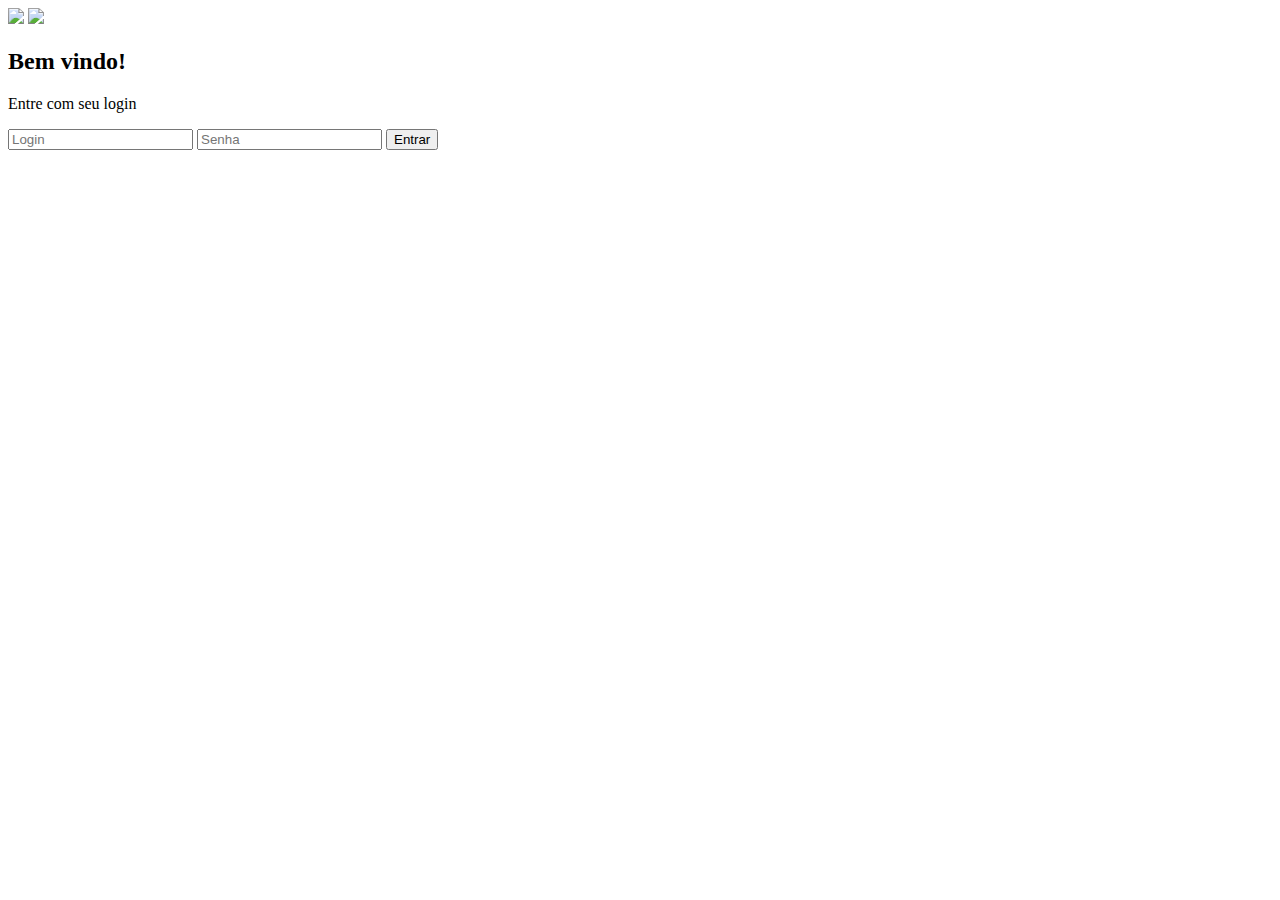
==== index.html @ cb88b098 "Add files via upload" ====
<!DOCTYPE html>
<html lang="pt-br">

<head>
    <meta charset="UTF-8">
    <meta http-equiv="X-UA-Compatible" content="IE=edge">
    <meta name="viewport" content="width=device-width, initial-scale=1.0">
    <title>Página inicial</title>
    <link rel="stylesheet" href="css/estilo.css">
    <script src="https://kit.fontawesome.com/8a4318b70a.js" crossorigin="anonymous"></script>
</head>

<body>
    <div class="cabecalho">
        <!-- Cabeçalho -->
        <div id="cabecalho-emge">
            <!-- Logos EMGE & Dom Helder -->
            <img id="dhc" src="imagens/domhelder_logo.png" width="87px">
            <img src="imagens/emge_logo.png" width="155px">
        </div>
    </div>
    <div class="container">
        <!-- Conteiner -->
        <div class="conteudo primeiro-conteudo">
            <!-- Caixa -->
            <div class="primeira-coluna">
                <!-- Lado esquerdo da caixa-->
                <h2 class="titulo">Bem vindo!</h2>
                <p class="descricao">Entre com seu login</p>
            </div>
            <div class="segunda-coluna">
                <!-- Lado direito da caixa -->
                <form action="" class="form">
                    <label class="label-input" for="">
                        <i class="fa-solid fa-user icon-modify"></i>
                        <input type="text" name="" id="" placeholder="Login">
                    </label>
                    <label class="label-input" for="">
                        <i class="fa-solid fa-lock icon-modify"></i>
                        <input type="password" name="" id="" placeholder="Senha">
                    </label>
                    <button class="btn btn-primary">Entrar</button>
                </form>
            </div>
        </div>
    </div>
    <div class="rodape">
    </div> <!-- Rodapé -->
</body>

</html>
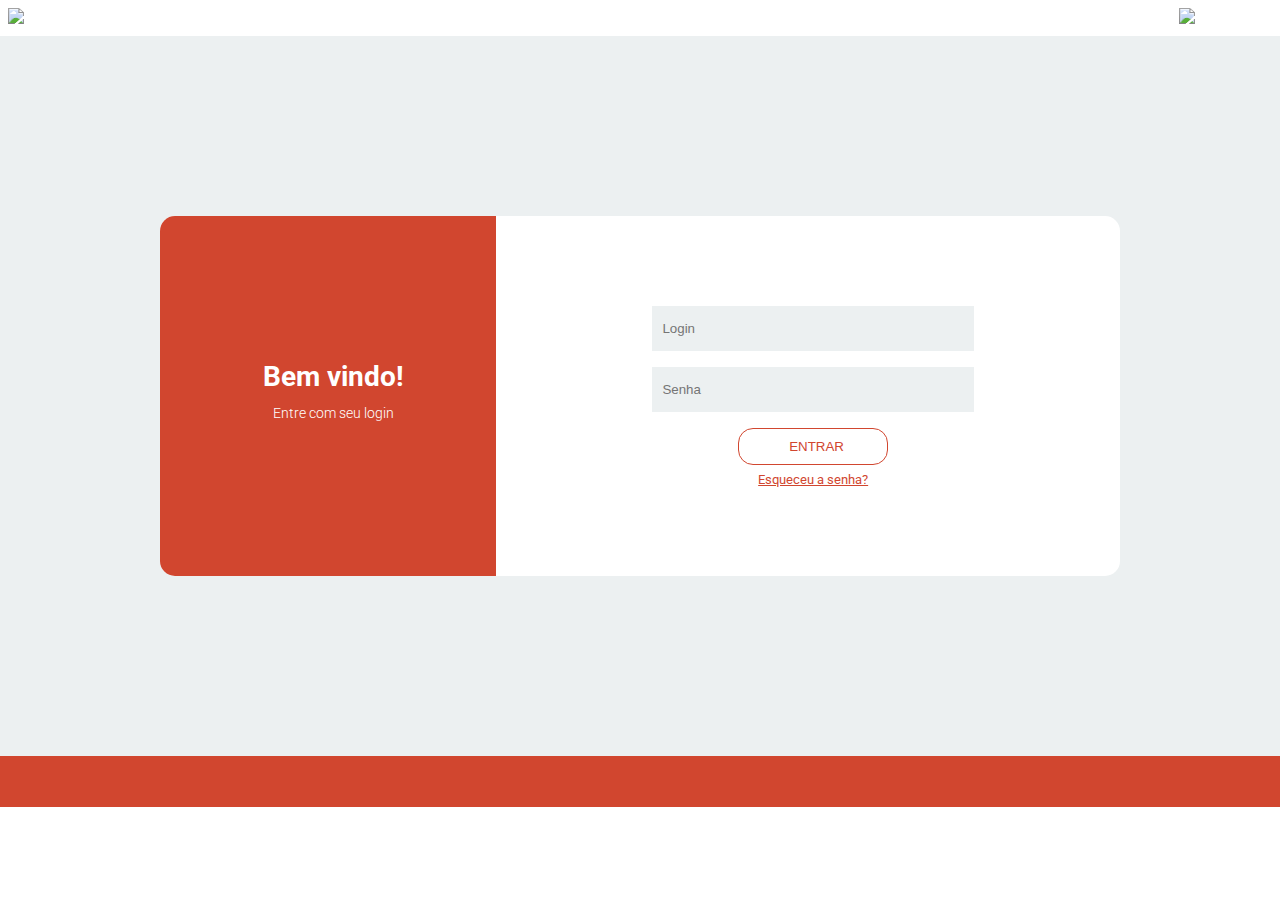
==== commit ea193d52: ""Esqueceu a senha"?" ====
--- a/index.html
+++ b/index.html
@@ -40,6 +40,9 @@
                         <input type="password" name="" id="" placeholder="Senha">
                     </label>
                     <button class="btn btn-primary">Entrar</button>
+                    <p id="forgotpassword">
+                        <a id="password" href="#">Esqueceu a senha?</a>
+                    </p>
                 </form>
             </div>
         </div>
--- a/css/estilo.css
+++ b/css/estilo.css
@@ -0,0 +1,155 @@
+@import url('https://fonts.googleapis.com/css2?family=Roboto:wght@300;500&display=swap');
+
+* {
+    margin: 0;
+    padding: 0;
+}
+
+body {
+    font-family: 'Roboto', sans-serif;
+}
+
+.cabecalho {
+    margin: 0;
+    padding: 8px;
+}
+
+#cabecalho-emge {
+    background-position: center left;
+}
+
+#dhc {
+    float: right;
+    padding-right: 6px;
+}
+
+.container {
+    align-items: center;
+    display: flex;
+    justify-content: center;
+    align-items: center;
+    height: 80vh;
+    background-color: #ecf0f1;
+}
+
+.primeiro-conteudo {
+    display: flex;
+    position: relative;
+}
+
+.primeira-coluna {
+    text-align: center;
+    flex: 1 0 auto;
+    z-index: 10;
+}
+
+.titulo {
+    color: white;
+    font-size: 28px;
+    font-weight: bold;
+    text-align: center;
+}
+
+.descricao {
+    font-size: 14px;
+    color: white;
+    font-weight: 300;
+    line-height: 40px;
+}
+
+.segunda-coluna {
+    flex: 2 0 auto;
+    display: flex;
+    flex-direction: column;
+    align-items: center;
+}
+
+.btn {
+    border-radius: 15px;
+    text-transform: uppercase;
+    color: #D1462F;
+    font-weight: bold;
+    width: 150px;
+    align-self: center;
+    border-width: 0;
+    border: 1px solid #D1462F;
+    margin-top: 8px;
+}
+
+
+.btn-primary {
+    background-color: transparent;
+    color: #D1462F;
+    padding: 10px 50px;
+    font-weight: 300;
+}
+
+.btn-primary:hover {
+    background-color: #D1462F;
+    color: white;
+    font-weight: 300;
+}
+
+.conteudo {
+    border-radius: 15px;
+    background-color: white;
+    width: 960px;
+    height: 50%;
+    justify-content: space-between;
+    align-items: center;
+
+}
+
+.conteudo::before {
+    content: "";
+    position: absolute;
+    background-color: #D1462F;
+    width: 35%;
+    height: 100%;
+    border-top-left-radius: 15px;
+    border-bottom-left-radius: 15px;
+}
+
+.form {
+    display: flex;
+    flex-direction: column;
+    width: 55%;
+}
+
+.label-input {
+    background-color:#ecf0f1;
+    display: flex;
+    align-items: center;
+    margin: 8px;
+}
+
+.form input {
+    height: 45px;
+    border: none;
+    background-color: #ecf0f1;
+    width: 100%;
+}
+
+.form input:active {
+    text-decoration: none;
+}
+
+.icon-modify {
+    color: #7f8c8d;
+    padding: 0 5px;
+}
+
+#forgotpassword {
+    text-align: center;
+    font-size: 13px;
+    line-height: 30px;
+}
+
+#password {
+    color: #D1462F;
+}
+
+.rodape {
+    background-color: #D1462F;
+    height: 5.7vh;
+}
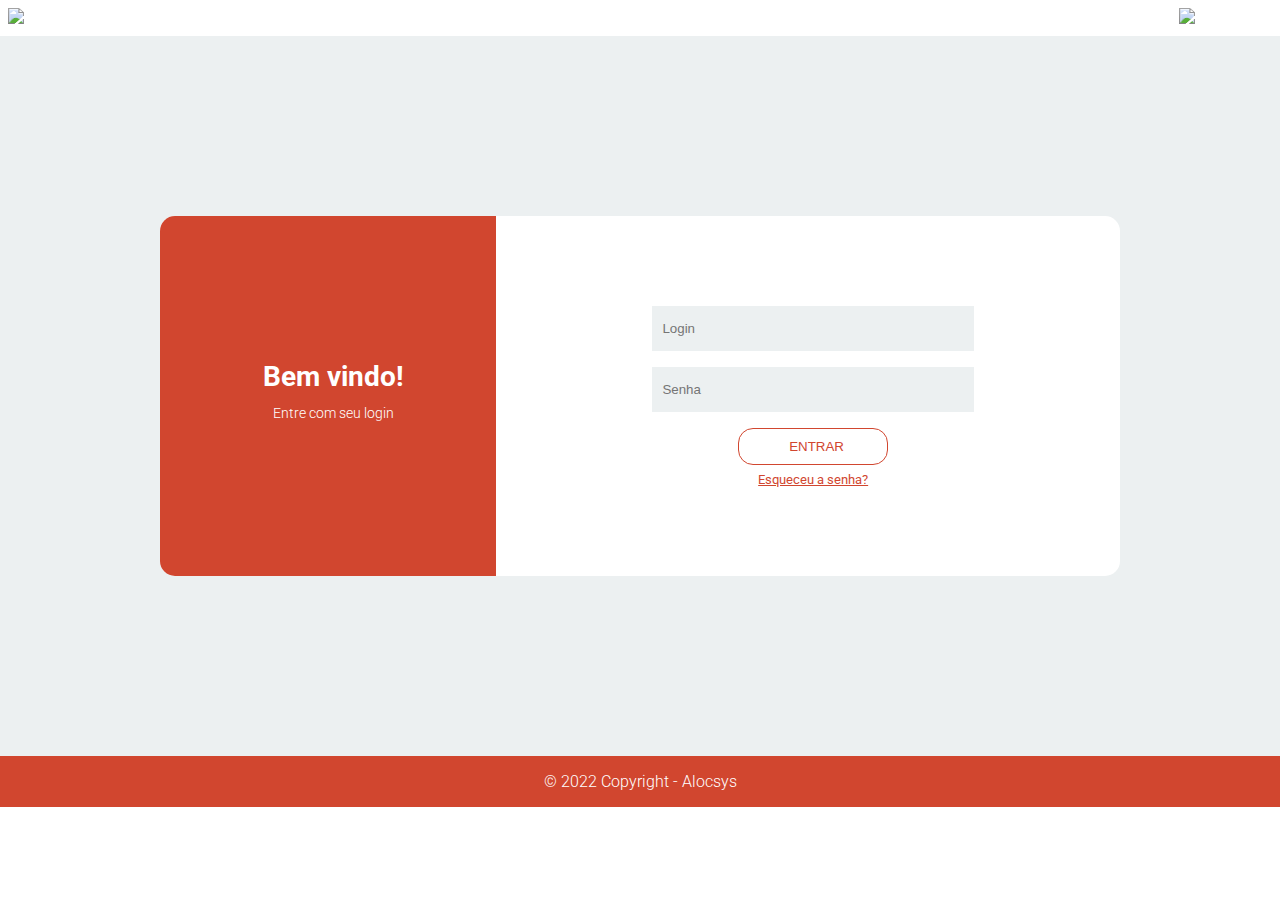
==== commit c6f9785c: "Tela pós login v2 + some bug fixes" ====
--- a/index.html
+++ b/index.html
@@ -1,3 +1,4 @@
+
 <!DOCTYPE html>
 <html lang="pt-br">
 
@@ -5,7 +6,7 @@
     <meta charset="UTF-8">
     <meta http-equiv="X-UA-Compatible" content="IE=edge">
     <meta name="viewport" content="width=device-width, initial-scale=1.0">
-    <title>Página inicial</title>
+    <title>Entre com seu login</title>
     <link rel="stylesheet" href="css/estilo.css">
     <script src="https://kit.fontawesome.com/8a4318b70a.js" crossorigin="anonymous"></script>
 </head>
@@ -48,6 +49,7 @@
         </div>
     </div>
     <div class="rodape">
+        <p class="texto-rodape">&copy 2022 Copyright - Alocsys</p>
     </div> <!-- Rodapé -->
 </body>
 
--- a/css/estilo.css
+++ b/css/estilo.css
@@ -1,4 +1,6 @@
 @import url('https://fonts.googleapis.com/css2?family=Roboto:wght@300;500&display=swap');
+
+/* PÁGINA DE LOGIN */
 
 * {
     margin: 0;
@@ -74,6 +76,7 @@
     border-width: 0;
     border: 1px solid #D1462F;
     margin-top: 8px;
+    cursor: pointer;
 }
 
 
@@ -88,6 +91,7 @@
     background-color: #D1462F;
     color: white;
     font-weight: 300;
+    transition: all 0.3s ease;
 }
 
 .conteudo {
@@ -149,7 +153,76 @@
     color: #D1462F;
 }
 
+#password:hover {
+    color: black;
+}
+
 .rodape {
     background-color: #D1462F;
     height: 5.7vh;
-}
+    display: flex;
+    justify-content: center;
+    align-items: center;
+}
+
+/* PÁGINA INICIAL */
+
+#cabecalho-inicial {
+    height: 14vh;
+    justify-content: center;
+    justify-content: space-between;
+    display: flex;
+    padding-right: 20px;
+    background-color: white;
+}
+
+#imagem-emge {
+    margin: 10px;
+    height: 60px;
+}
+
+.caixa-botoes {
+    border-radius: 15px;
+    background-color: white;
+    width: 960px;
+    height: 70%;
+    display: flex;
+    flex-direction: row;
+    align-items: center;
+    justify-content: center;
+}
+
+.botao {
+    height: 200px;
+    width: 180px;
+    margin: 100px;
+    font-size: 17px;
+    border-radius: 6px;
+    border-width: 0;
+    cursor: pointer;
+    /* background-color: rgba(128, 128, 128, 0.5); */
+    font-weight: 500;
+}
+
+.botao:hover {
+    border: 2px solid black;
+    transition: all 0.1s ease;
+}
+
+.icone1 {
+    margin-bottom: 30px;
+    font-size: 90px;
+}
+
+.rodape-main {
+    background-color: #D1462F;
+    height: 6vh;
+    align-items: center;
+    justify-content: center;
+    display: flex;
+}
+
+.texto-rodape {
+    color: white;
+    font-weight: 300;
+}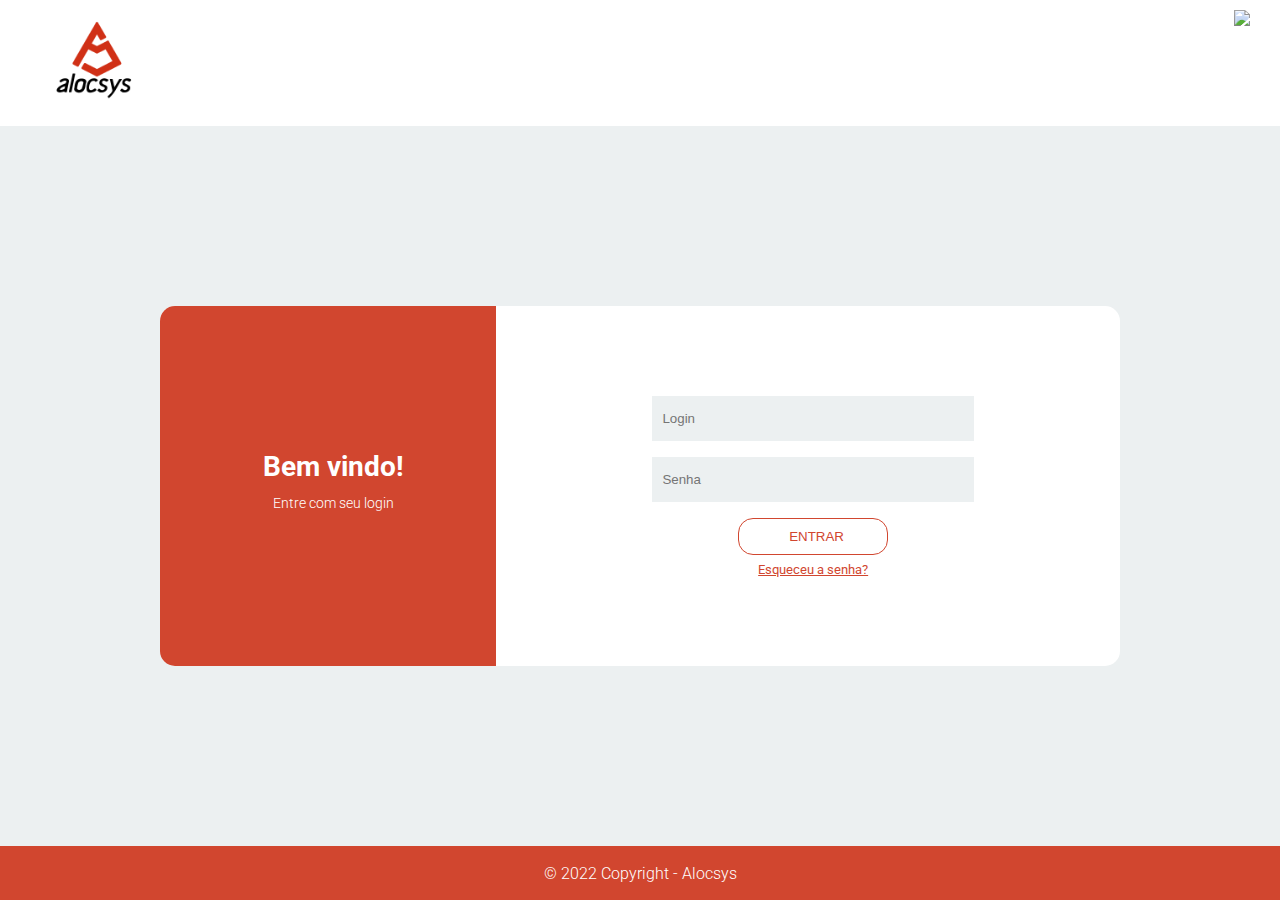
==== commit 6c2a6d3f: "Code reusing" ====
--- a/index.html
+++ b/index.html
@@ -1,3 +1,4 @@
+
 
 <!DOCTYPE html>
 <html lang="pt-br">
@@ -12,13 +13,9 @@
 </head>
 
 <body>
-    <div class="cabecalho">
-        <!-- Cabeçalho -->
-        <div id="cabecalho-emge">
-            <!-- Logos EMGE & Dom Helder -->
-            <img id="dhc" src="imagens/domhelder_logo.png" width="87px">
-            <img src="imagens/emge_logo.png" width="155px">
-        </div>
+    <div class="cabecalho-inicial">
+        <img src="imagens/alocsys_black.png">
+        <img id="imagem-emge"src="imagens/emge_logo.png">
     </div>
     <div class="container">
         <!-- Conteiner -->
@@ -48,7 +45,7 @@
             </div>
         </div>
     </div>
-    <div class="rodape">
+    <div class="rodape-main">
         <p class="texto-rodape">&copy 2022 Copyright - Alocsys</p>
     </div> <!-- Rodapé -->
 </body>
--- a/css/estilo.css
+++ b/css/estilo.css
@@ -11,18 +11,8 @@
     font-family: 'Roboto', sans-serif;
 }
 
-.cabecalho {
-    margin: 0;
-    padding: 8px;
-}
-
-#cabecalho-emge {
-    background-position: center left;
-}
-
-#dhc {
-    float: right;
-    padding-right: 6px;
+#emge {
+    width: 155px;
 }
 
 .container {
@@ -157,17 +147,9 @@
     color: black;
 }
 
-.rodape {
-    background-color: #D1462F;
-    height: 5.7vh;
-    display: flex;
-    justify-content: center;
-    align-items: center;
-}
-
 /* PÁGINA INICIAL */
 
-#cabecalho-inicial {
+.cabecalho-inicial {
     height: 14vh;
     justify-content: center;
     justify-content: space-between;
@@ -181,10 +163,13 @@
     height: 60px;
 }
 
-.caixa-botoes {
+.caixa {
     border-radius: 15px;
     background-color: white;
-    width: 960px;
+    width: 960px; 
+}
+
+.pagina-inicial {
     height: 70%;
     display: flex;
     flex-direction: row;
@@ -225,4 +210,4 @@
 .texto-rodape {
     color: white;
     font-weight: 300;
-}+}
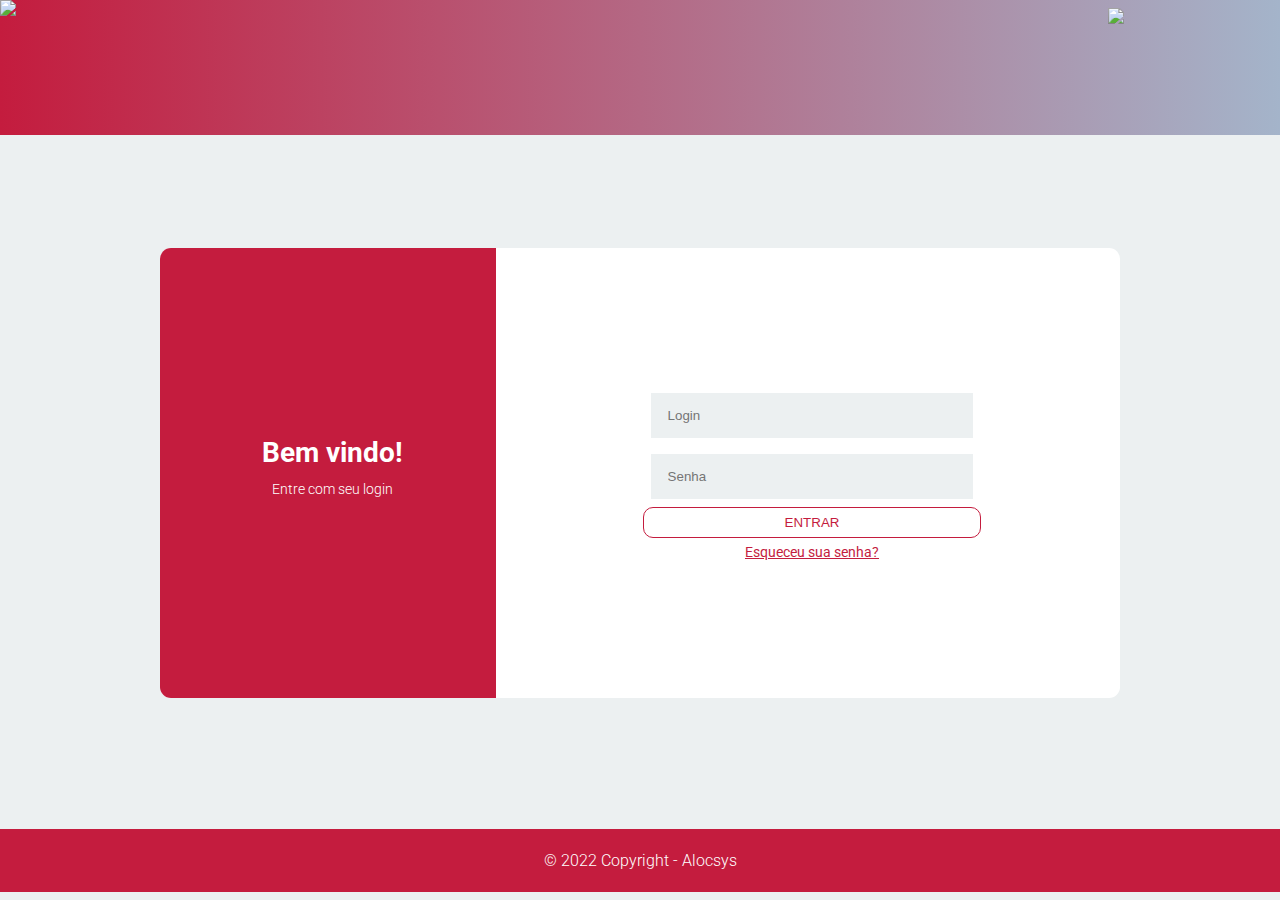
==== commit a8ba58e1: "(feat): v2 do código" ====
--- a/index.html
+++ b/index.html
@@ -1,53 +1,49 @@
-
 
 <!DOCTYPE html>
 <html lang="pt-br">
-
 <head>
     <meta charset="UTF-8">
     <meta http-equiv="X-UA-Compatible" content="IE=edge">
     <meta name="viewport" content="width=device-width, initial-scale=1.0">
     <title>Entre com seu login</title>
-    <link rel="stylesheet" href="css/estilo.css">
+    <link rel="stylesheet" type="text/css" href="css/estilo.css">
     <script src="https://kit.fontawesome.com/8a4318b70a.js" crossorigin="anonymous"></script>
 </head>
-
 <body>
-    <div class="cabecalho-inicial">
-        <img src="imagens/alocsys_black.png">
-        <img id="imagem-emge"src="imagens/emge_logo.png">
-    </div>
-    <div class="container">
-        <!-- Conteiner -->
-        <div class="conteudo primeiro-conteudo">
-            <!-- Caixa -->
-            <div class="primeira-coluna">
-                <!-- Lado esquerdo da caixa-->
-                <h2 class="titulo">Bem vindo!</h2>
-                <p class="descricao">Entre com seu login</p>
-            </div>
-            <div class="segunda-coluna">
-                <!-- Lado direito da caixa -->
-                <form action="" class="form">
-                    <label class="label-input" for="">
-                        <i class="fa-solid fa-user icon-modify"></i>
-                        <input type="text" name="" id="" placeholder="Login">
-                    </label>
-                    <label class="label-input" for="">
-                        <i class="fa-solid fa-lock icon-modify"></i>
-                        <input type="password" name="" id="" placeholder="Senha">
-                    </label>
-                    <button class="btn btn-primary">Entrar</button>
-                    <p id="forgotpassword">
-                        <a id="password" href="#">Esqueceu a senha?</a>
-                    </p>
-                </form>
+    <header>
+        <div class="cabecalho"> <!-- Cabeçalho -->
+            <img src="imagens/alocsysw.png" width="140px" style="float: left;">
+            <img src="imagens/emge_logo_white.png" width="140px" style="float: right; margin-top: 8px; margin-right: 25px;">
+        </div>
+    </header>
+    <main>
+        <div class="container"> <!-- Área principal -->
+            <div class="conteudo primeiro-conteudo"> <!-- Caixa-->
+                <div class="primeira-coluna"> <!-- Lado esquerdo da caixa -->
+                    <h2 class="titulo">Bem vindo!</h2>
+                    <p class="desc">Entre com seu login</p>
+                </div>
+                <div class="segunda-coluna"> <!-- Lado direito da caixa -->
+                    <form action="" class="form"> <!-- Formulário de login -->
+                        <label for="" class="label">
+                            <i class="fa-solid fa-user icon-modify"></i>
+                            <input type="text" name="" class="input" placeholder="Login">
+                        </label>
+                        <label for="" class="label">
+                            <i class="fa-solid fa-lock icon-modify"></i>
+                            <input type="password" name="" id="" placeholder="Senha">
+                        </label>
+                        <button class="button">Entrar</button>
+                        <a href="">Esqueceu sua senha?</a>
+                    </form>
+                </div>
             </div>
         </div>
-    </div>
-    <div class="rodape-main">
-        <p class="texto-rodape">&copy 2022 Copyright - Alocsys</p>
-    </div> <!-- Rodapé -->
+    </main>
+    <footer> <!-- Rodapé -->
+        <div class="rodape">
+            <p class="texto-rodape">&copy 2022 Copyright - Alocsys</p>
+        </div>
+    </footer>
 </body>
-
 </html>--- a/css/estilo.css
+++ b/css/estilo.css
@@ -1,27 +1,73 @@
 @import url('https://fonts.googleapis.com/css2?family=Roboto:wght@300;500&display=swap');
-
-/* PÁGINA DE LOGIN */
-
+/* Formatações iniciais */
 * {
     margin: 0;
     padding: 0;
 }
 
+/* Layout */
+
 body {
     font-family: 'Roboto', sans-serif;
-}
-
-#emge {
-    width: 155px;
+    background-color: #ecf0f1;
+}
+
+.cabecalho {
+    height: 15vh;
+    background-image: linear-gradient(to right, #C41C3E, #A4B4CA);
+    padding-right: 7px;
 }
 
 .container {
-    align-items: center;
     display: flex;
     justify-content: center;
     align-items: center;
-    height: 80vh;
-    background-color: #ecf0f1;
+    height: 75vh;
+}
+
+.box {
+    background-color: white;
+    width: 960px;
+    height: 50vh;
+    border-radius: 11px;
+}
+
+.rodape {
+    height: 7vh;
+    background-color: #C41C3E;
+    position: relative;
+    top: 19px;
+    text-align: center;
+    align-items: center;
+    justify-content: center;
+    display: flex;
+}
+
+.texto-rodape {
+    color: white;
+    font-weight: 300;
+}
+
+/* Formatações de "index.html" */
+
+.conteudo {
+    background-color: white;
+    width: 960px;
+    height: 50vh;
+    justify-content: space-between;
+    align-items: center;
+    border-radius: 11px;
+}
+
+.conteudo:before {
+    content: "";
+    position: absolute;
+    background-color: #C41C3E;
+    width: 35%;
+    height: 100%;
+    border-top-left-radius: 11px;
+    border-bottom-left-radius: 11px;
+
 }
 
 .primeiro-conteudo {
@@ -42,7 +88,7 @@
     text-align: center;
 }
 
-.descricao {
+.desc {
     font-size: 14px;
     color: white;
     font-weight: 300;
@@ -56,158 +102,130 @@
     align-items: center;
 }
 
-.btn {
-    border-radius: 15px;
-    text-transform: uppercase;
-    color: #D1462F;
-    font-weight: bold;
-    width: 150px;
-    align-self: center;
-    border-width: 0;
-    border: 1px solid #D1462F;
-    margin-top: 8px;
-    cursor: pointer;
-}
-
-
-.btn-primary {
-    background-color: transparent;
-    color: #D1462F;
-    padding: 10px 50px;
-    font-weight: 300;
-}
-
-.btn-primary:hover {
-    background-color: #D1462F;
-    color: white;
-    font-weight: 300;
-    transition: all 0.3s ease;
-}
-
-.conteudo {
-    border-radius: 15px;
-    background-color: white;
-    width: 960px;
-    height: 50%;
-    justify-content: space-between;
-    align-items: center;
-
-}
-
-.conteudo::before {
-    content: "";
-    position: absolute;
-    background-color: #D1462F;
-    width: 35%;
-    height: 100%;
-    border-top-left-radius: 15px;
-    border-bottom-left-radius: 15px;
-}
-
 .form {
     display: flex;
     flex-direction: column;
     width: 55%;
 }
 
-.label-input {
-    background-color:#ecf0f1;
+.label {
+    background-color: #ecf0f1;
     display: flex;
     align-items: center;
     margin: 8px;
 }
 
-.form input {
+input {
     height: 45px;
     border: none;
     background-color: #ecf0f1;
     width: 100%;
-}
-
-.form input:active {
-    text-decoration: none;
+    padding-left: 5px;
+}
+
+input:active {
+    border: none;
 }
 
 .icon-modify {
-    color: #7f8c8d;
-    padding: 0 5px;
-}
-
-#forgotpassword {
-    text-align: center;
-    font-size: 13px;
-    line-height: 30px;
-}
-
-#password {
-    color: #D1462F;
-}
-
-#password:hover {
-    color: black;
-}
-
-/* PÁGINA INICIAL */
-
-.cabecalho-inicial {
-    height: 14vh;
-    justify-content: center;
+    color: #7F8C8D;
+    margin-right: 5px;
+    margin-left: 7px;
+}
+
+.button {
+    background-color: white;
+    color: #C41C3E;
+    border-radius: 10px;
+    padding: 7px;
+    border: 1px solid #C41C3E;
+    text-transform: uppercase;
+    width: 100%;
+}
+
+.button:hover {
+    background-color: #C41C3E;
+    color: white;
+    transition: all 0.3s ease;
+}
+
+a {
+    color: #C41C3E;
+    font-size: 14px;
+    text-align: center;
+    margin-top: 6px;
+}
+
+/* Formatações de "pagina-inicial.html" */
+
+.box {
     justify-content: space-between;
-    display: flex;
-    padding-right: 20px;
-    background-color: white;
-}
-
-#imagem-emge {
-    margin: 10px;
-    height: 60px;
-}
-
-.caixa {
-    border-radius: 15px;
-    background-color: white;
-    width: 960px; 
-}
-
-.pagina-inicial {
-    height: 70%;
-    display: flex;
-    flex-direction: row;
-    align-items: center;
-    justify-content: center;
-}
-
-.botao {
+    align-items: center;
+    display: flex;
+}
+
+.botao-inicial {
     height: 200px;
     width: 180px;
     margin: 100px;
-    font-size: 17px;
-    border-radius: 6px;
-    border-width: 0;
+    border: none;
+    border-radius: 14px;
+    font-size: 19px;
     cursor: pointer;
-    /* background-color: rgba(128, 128, 128, 0.5); */
-    font-weight: 500;
-}
-
-.botao:hover {
-    border: 2px solid black;
-    transition: all 0.1s ease;
-}
-
-.icone1 {
+}
+
+/* .botao-inicial:hover { // Futura customização do botão 
+
+} */
+
+.icone {
     margin-bottom: 30px;
     font-size: 90px;
-}
-
-.rodape-main {
-    background-color: #D1462F;
-    height: 6vh;
-    align-items: center;
-    justify-content: center;
-    display: flex;
-}
-
-.texto-rodape {
-    color: white;
-    font-weight: 300;
-}
+    color: #C41C3E;
+}
+
+/* Formatação de "consultar-reserva.html" */ 
+
+.reserva {
+    height: 90%;
+}
+
+.consultar-reserva {
+    margin: 0 auto;
+}
+
+.consultar-reserva label {
+    margin: 15px;
+} 
+
+/* Formatação de "realizar reserva.html" */
+
+.realizar-reserva {
+    height: 90%;
+}
+
+.form-realizar-reserva {
+    margin: 0 auto;
+    line-height: 30px;
+}
+
+.btn-realizar-reserva {
+    margin-top: 10px;
+}
+
+/* Formatação de "cadastrar usuario.html" */
+
+.cadastrar-usuario {
+    line-height: 40px;
+    height: auto;
+    padding-top: 10px;
+    padding-bottom: 10px;
+}
+
+.form-cadastrar-usuario {
+    margin: 0 auto;
+}
+
+.btn-cadastrar-usuario {
+    margin-top: 15px;
+}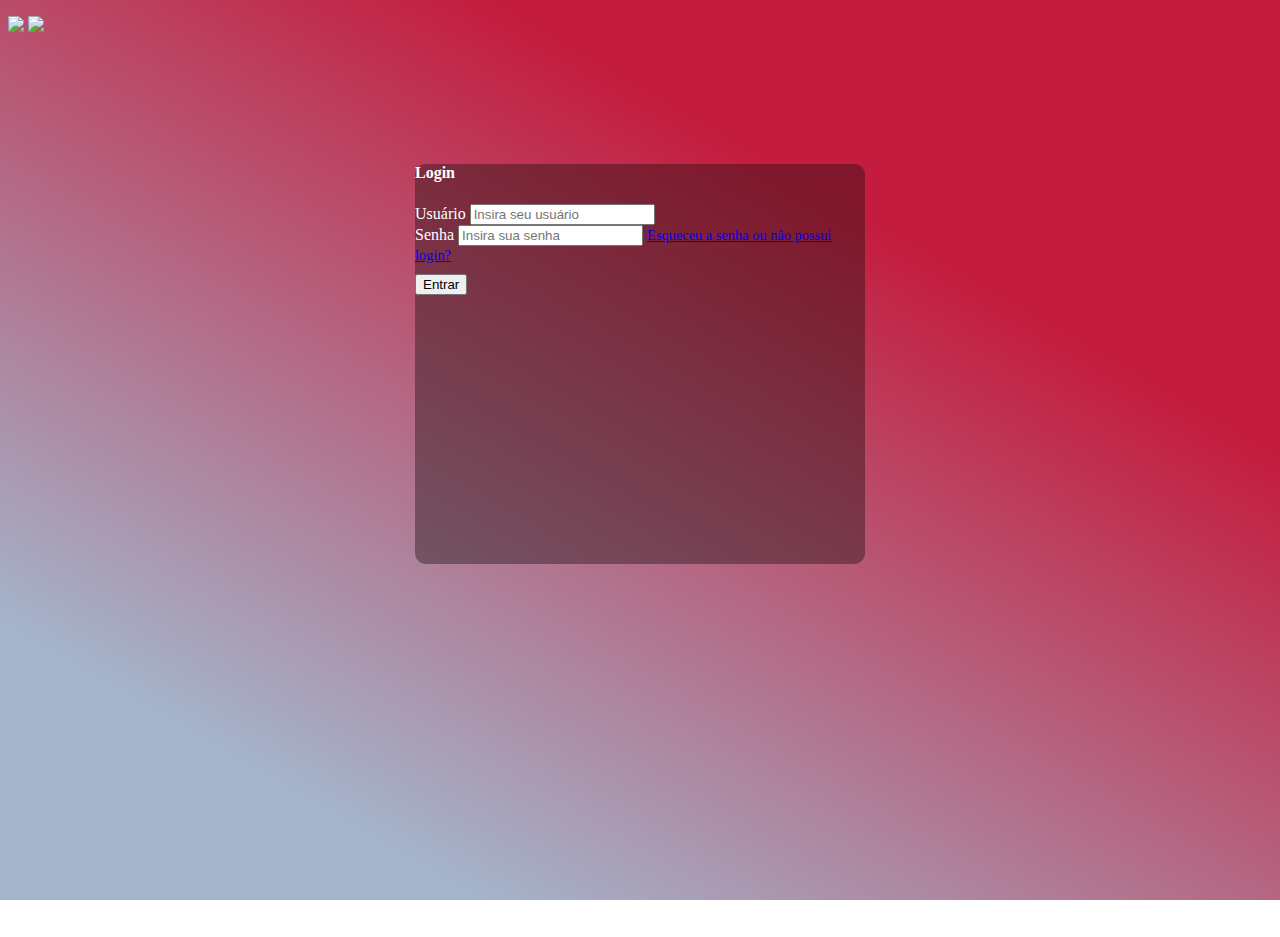
==== commit 75d0b818: "Layout v2" ====
--- a/index.html
+++ b/index.html
@@ -4,46 +4,37 @@
 <head>
     <meta charset="UTF-8">
     <meta http-equiv="X-UA-Compatible" content="IE=edge">
-    <meta name="viewport" content="width=device-width, initial-scale=1.0">
-    <title>Entre com seu login</title>
-    <link rel="stylesheet" type="text/css" href="css/estilo.css">
-    <script src="https://kit.fontawesome.com/8a4318b70a.js" crossorigin="anonymous"></script>
+    <meta name="viewport" content="width=device-width, initial-scale=1, shrink-to-fit=no">
+    <link rel="stylesheet" href="css/estilo.css">
+    <link rel="stylesheet" href="https://stackpath.bootstrapcdn.com/bootstrap/4.1.3/css/bootstrap.min.css"
+        integrity="sha384-MCw98/SFnGE8fJT3GXwEOngsV7Zt27NXFoaoApmYm81iuXoPkFOJwJ8ERdknLPMO" crossorigin="anonymous">
+    <title>Entre com o seu login</title>
 </head>
-<body>
+
+<body class="body-background">
     <header>
-        <div class="cabecalho"> <!-- Cabeçalho -->
-            <img src="imagens/alocsysw.png" width="140px" style="float: left;">
-            <img src="imagens/emge_logo_white.png" width="140px" style="float: right; margin-top: 8px; margin-right: 25px;">
+        <div class="clearfix cabecalho">
+            <img src="imagens/alocsysw.png" class="float-left" width="140px">
+            <img src="imagens/emge.png" class="emge float-right" width="70px">
         </div>
     </header>
-    <main>
-        <div class="container"> <!-- Área principal -->
-            <div class="conteudo primeiro-conteudo"> <!-- Caixa-->
-                <div class="primeira-coluna"> <!-- Lado esquerdo da caixa -->
-                    <h2 class="titulo">Bem vindo!</h2>
-                    <p class="desc">Entre com seu login</p>
+    <div class="container-main d-flex justify-content-center align-items-center">
+        <div class="caixa-login p-4">
+            <h4 class="text-center text-white">Login</h4>
+            <form action="" class="d-flex flex-column justify-content-center">
+                <div class="form-group">
+                    <label for="usuario" class="text-white">Usuário</label>
+                    <input class="form-control form-control-lg" type="text" name="" id="usuario" placeholder="Insira seu usuário">
                 </div>
-                <div class="segunda-coluna"> <!-- Lado direito da caixa -->
-                    <form action="" class="form"> <!-- Formulário de login -->
-                        <label for="" class="label">
-                            <i class="fa-solid fa-user icon-modify"></i>
-                            <input type="text" name="" class="input" placeholder="Login">
-                        </label>
-                        <label for="" class="label">
-                            <i class="fa-solid fa-lock icon-modify"></i>
-                            <input type="password" name="" id="" placeholder="Senha">
-                        </label>
-                        <button class="button">Entrar</button>
-                        <a href="">Esqueceu sua senha?</a>
-                    </form>
+                <div class="form-group">
+                    <label for="senha">Senha</label>
+                    <input type="password" name="" id="senha" class="form-control form-control-lg" placeholder="Insira sua senha">
+                    <a class="link-index text-right text-white" href="http://suporte.domhelder.edu.br/index.php?redirect=%2Fmarketplace%2Fformcreator%2Ffront%2Fformdisplay.php%3Fid%3D10&error=3">Esqueceu a senha ou não possui login?</a>
                 </div>
-            </div>
+                <button class="btn btn-outline-light btn-block btn-lg">Entrar</button>
+            </form>
         </div>
-    </main>
-    <footer> <!-- Rodapé -->
-        <div class="rodape">
-            <p class="texto-rodape">&copy 2022 Copyright - Alocsys</p>
-        </div>
-    </footer>
+    </div>
 </body>
+
 </html>--- a/css/estilo.css
+++ b/css/estilo.css
@@ -1,231 +1,135 @@
-@import url('https://fonts.googleapis.com/css2?family=Roboto:wght@300;500&display=swap');
-/* Formatações iniciais */
-* {
-    margin: 0;
-    padding: 0;
-}
-
 /* Layout */
 
-body {
-    font-family: 'Roboto', sans-serif;
-    background-color: #ecf0f1;
+.body-background {
+    background-image: linear-gradient(210deg, rgba(196,28,62,1) 28%, rgba(164,180,202,1) 83%);
+    background-repeat: no-repeat;
+    background-attachment: fixed;
 }
 
 .cabecalho {
     height: 15vh;
-    background-image: linear-gradient(to right, #C41C3E, #A4B4CA);
-    padding-right: 7px;
 }
 
-.container {
-    display: flex;
-    justify-content: center;
-    align-items: center;
-    height: 75vh;
+.emge {
+    margin: 8px 30px 0px 0px;
 }
 
-.box {
-    background-color: white;
-    width: 960px;
-    height: 50vh;
+.container-main {
+    width: 100%;
+    height: 85vh;
+}
+
+.caixa-login {
+    color: white;
+    background: rgba(26, 15, 15, 0.4);
+    width: 450px;
+    margin: 0 auto;
+    height: 400px;
     border-radius: 11px;
 }
 
-.rodape {
-    height: 7vh;
-    background-color: #C41C3E;
-    position: relative;
-    top: 19px;
-    text-align: center;
-    align-items: center;
-    justify-content: center;
-    display: flex;
+.link-index {
+    font-size: 0.9em;
+    margin: 0;
 }
 
-.texto-rodape {
-    color: white;
-    font-weight: 300;
+.caixa-login button {
+    margin-top: 10px;
 }
 
-/* Formatações de "index.html" */
+/* Para pagina-inicial.html */
 
-.conteudo {
-    background-color: white;
-    width: 960px;
-    height: 50vh;
-    justify-content: space-between;
-    align-items: center;
-    border-radius: 11px;
+.inicial {
+    height: auto;
 }
 
-.conteudo:before {
-    content: "";
-    position: absolute;
-    background-color: #C41C3E;
-    width: 35%;
-    height: 100%;
-    border-top-left-radius: 11px;
-    border-bottom-left-radius: 11px;
-
+.pagina-inicial-opcoes {
+    margin-top: 100px;
 }
 
-.primeiro-conteudo {
-    display: flex;
-    position: relative;
+.menu-opcoes {
+    height: 15em;
+    width: 13em;
+    vertical-align: middle;
 }
 
-.primeira-coluna {
-    text-align: center;
-    flex: 1 0 auto;
-    z-index: 10;
-}
+/* Para realizar-reserva.html */
 
-.titulo {
-    color: white;
-    font-size: 28px;
-    font-weight: bold;
-    text-align: center;
-}
-
-.desc {
-    font-size: 14px;
-    color: white;
-    font-weight: 300;
-    line-height: 40px;
-}
-
-.segunda-coluna {
-    flex: 2 0 auto;
-    display: flex;
-    flex-direction: column;
-    align-items: center;
-}
-
-.form {
-    display: flex;
-    flex-direction: column;
-    width: 55%;
-}
-
-.label {
-    background-color: #ecf0f1;
-    display: flex;
-    align-items: center;
-    margin: 8px;
-}
-
-input {
-    height: 45px;
-    border: none;
-    background-color: #ecf0f1;
-    width: 100%;
-    padding-left: 5px;
-}
-
-input:active {
-    border: none;
-}
-
-.icon-modify {
-    color: #7F8C8D;
-    margin-right: 5px;
-    margin-left: 7px;
-}
-
-.button {
-    background-color: white;
-    color: #C41C3E;
-    border-radius: 10px;
-    padding: 7px;
-    border: 1px solid #C41C3E;
-    text-transform: uppercase;
+.container-teste {
+    height: auto;
     width: 100%;
 }
 
-.button:hover {
-    background-color: #C41C3E;
+.caixa-cadastro {
+    background: rgba(26, 15, 15, 0.4);
     color: white;
-    transition: all 0.3s ease;
+    border-radius: 11px;
+    width: 100%;
+    max-width: 800px;
 }
 
-a {
-    color: #C41C3E;
-    font-size: 14px;
-    text-align: center;
-    margin-top: 6px;
+.form-control textarea {
+    max-width: 100%; 
+    max-height: 100%;
+    resize: none;
 }
 
-/* Formatações de "pagina-inicial.html" */
+/* Para consultar-reserva.html */
 
-.box {
-    justify-content: space-between;
-    align-items: center;
-    display: flex;
+.container-fluid {
+    color: white;
 }
 
-.botao-inicial {
-    height: 200px;
-    width: 180px;
-    margin: 100px;
-    border: none;
-    border-radius: 14px;
-    font-size: 19px;
-    cursor: pointer;
+.container-fluid a, a:hover {
+    color: white;
 }
 
-/* .botao-inicial:hover { // Futura customização do botão 
 
-} */
+/*
+ Media queries: Servem para que determinada alteração do layout seja formatada em cada resolução de tela..
 
-.icone {
-    margin-bottom: 30px;
-    font-size: 90px;
-    color: #C41C3E;
+ */
+
+@media only screen and (max-width: 575.98px) { 
+    .container-main {
+        position: relative;
+    }
+    .caixa-login {
+        border-radius: 0;
+        position: absolute;
+        width: 100%;
+    }
+    .container-page {
+        border-radius: 0;
+    }
+    .caixa-cadastro {
+        max-width: 100%;
+        width: 540px;
+        border-radius: 0;
+        margin: 0;
+    }
 }
-
-/* Formatação de "consultar-reserva.html" */ 
-
-.reserva {
-    height: 90%;
+@media (min-width: 576px) and (max-width: 767.98px) {
+    .caixa-cadastro {
+        max-width: 540px;
+        width: 100%;
+    }
 }
-
-.consultar-reserva {
-    margin: 0 auto;
+@media (min-width: 768px) and (max-width: 991.98px) {
+    .caixa-cadastro {
+        max-width: 720px;
+        width: 100%;
+    }
 }
-
-.consultar-reserva label {
-    margin: 15px;
-} 
-
-/* Formatação de "realizar reserva.html" */
-
-.realizar-reserva {
-    height: 90%;
+@media (min-width: 992px) and (max-width: 1199.98px) { 
+    .caixa-cadastro {
+        max-width: 720px;
+        width: 100%;
+    }
 }
-
-.form-realizar-reserva {
-    margin: 0 auto;
-    line-height: 30px;
-}
-
-.btn-realizar-reserva {
-    margin-top: 10px;
-}
-
-/* Formatação de "cadastrar usuario.html" */
-
-.cadastrar-usuario {
-    line-height: 40px;
-    height: auto;
-    padding-top: 10px;
-    padding-bottom: 10px;
-}
-
-.form-cadastrar-usuario {
-    margin: 0 auto;
-}
-
-.btn-cadastrar-usuario {
-    margin-top: 15px;
+@media (min-width: 1200px) { 
+    .caixa-cadastro {
+        max-width: 720px;
+        width: 100%;
+    }
 }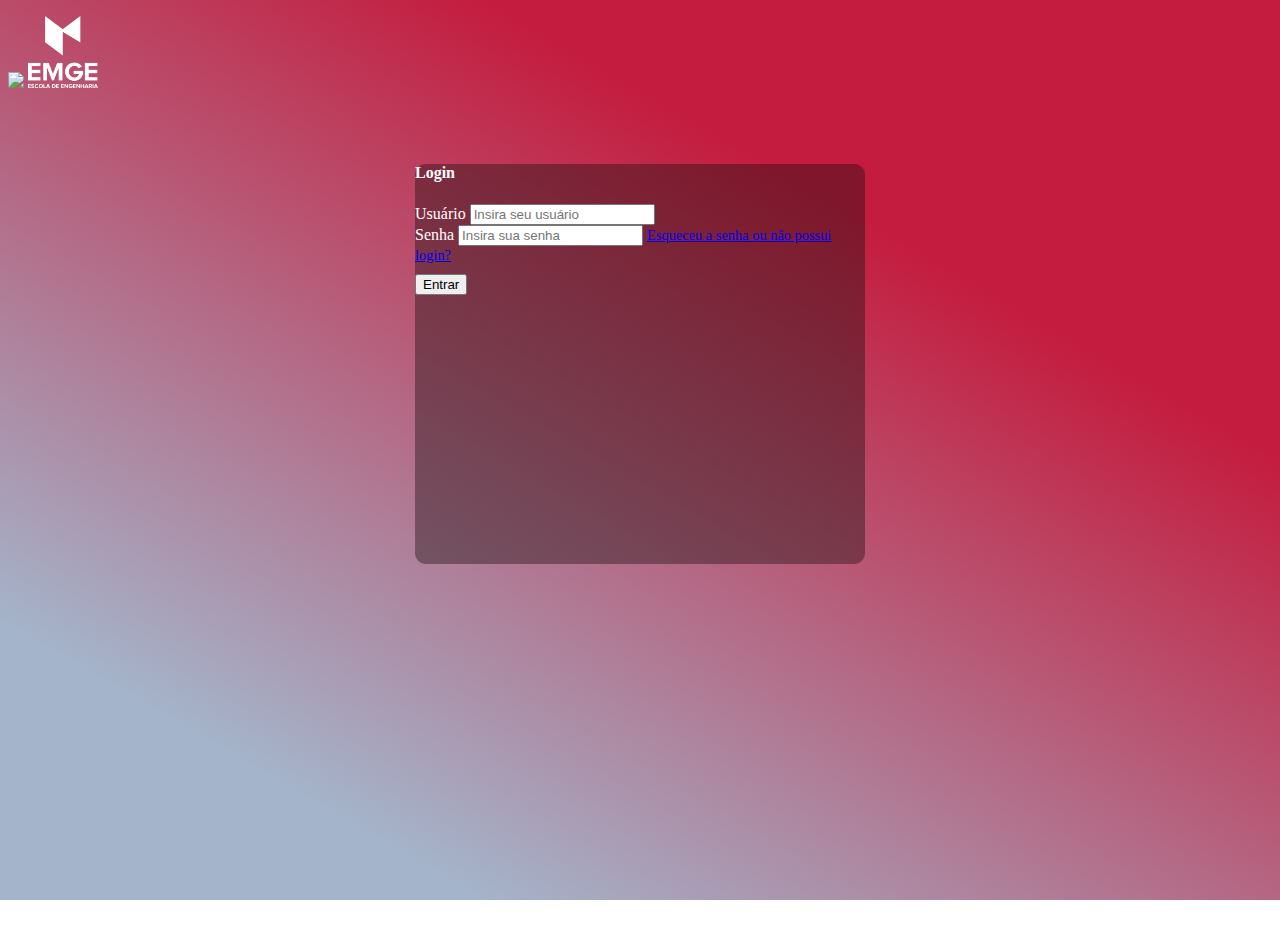
==== commit a4c91a2b: "Added "emge.png"" ====
--- a/index.html
+++ b/index.html
@@ -24,11 +24,11 @@
             <form action="" class="d-flex flex-column justify-content-center">
                 <div class="form-group">
                     <label for="usuario" class="text-white">Usuário</label>
-                    <input class="form-control form-control-lg" type="text" name="" id="usuario" placeholder="Insira seu usuário">
+                    <input class="form-control form-control-lg" type="text" name="" id="usuario" placeholder="Insira seu usuário" required>
                 </div>
                 <div class="form-group">
                     <label for="senha">Senha</label>
-                    <input type="password" name="" id="senha" class="form-control form-control-lg" placeholder="Insira sua senha">
+                    <input type="password" name="" id="senha" class="form-control form-control-lg" placeholder="Insira sua senha" required>
                     <a class="link-index text-right text-white" href="http://suporte.domhelder.edu.br/index.php?redirect=%2Fmarketplace%2Fformcreator%2Ffront%2Fformdisplay.php%3Fid%3D10&error=3">Esqueceu a senha ou não possui login?</a>
                 </div>
                 <button class="btn btn-outline-light btn-block btn-lg">Entrar</button>
